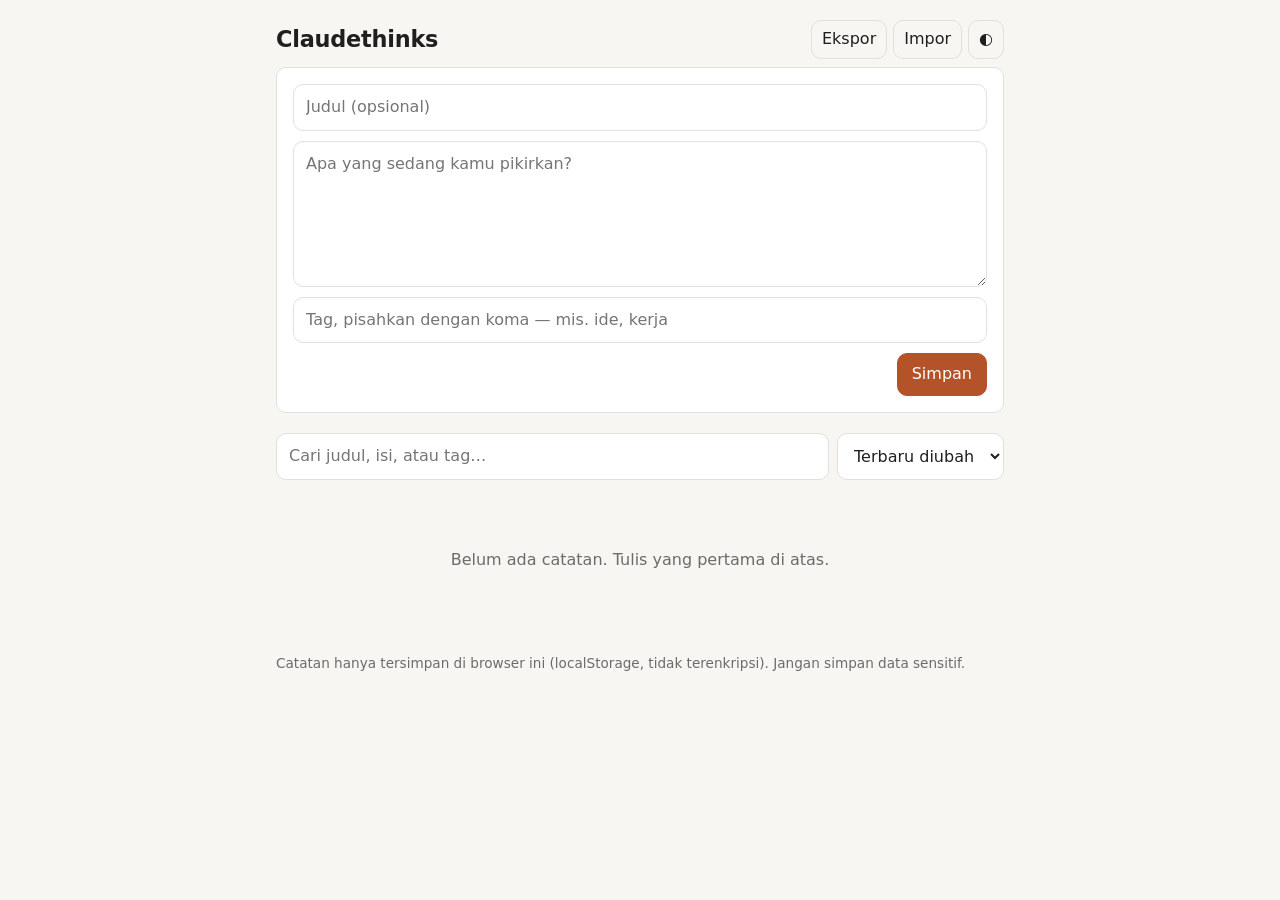
==== index.html @ 0cf08403 "Add Claudethinks notes web app Static HTML/CSS/JS journal: create, edit, delete notes with tags, sea" ====
<!doctype html>
<html lang="id">
<head>
  <meta charset="utf-8">
  <meta name="viewport" content="width=device-width, initial-scale=1">
  <title>Claudethinks</title>
  <meta name="description" content="Jurnal pikiran sederhana: tulis, beri tag, dan cari catatan. Data tersimpan di browser.">
  <link rel="stylesheet" href="style.css">
</head>
<body>
  <header class="topbar">
    <h1>Claudethinks</h1>
    <div class="topbar-actions">
      <button id="btn-export" class="ghost" title="Unduh semua catatan sebagai JSON">Ekspor</button>
      <label class="ghost button" title="Muat catatan dari file JSON">
        Impor<input id="input-import" type="file" accept="application/json" hidden>
      </label>
      <button id="btn-theme" class="ghost" title="Ganti tema" aria-label="Ganti tema">◐</button>
    </div>
  </header>

  <main class="layout">
    <section class="composer" aria-label="Tulis catatan">
      <form id="note-form">
        <input id="note-title" type="text" placeholder="Judul (opsional)" maxlength="120">
        <textarea id="note-body" rows="5" placeholder="Apa yang sedang kamu pikirkan?" required></textarea>
        <input id="note-tags" type="text" placeholder="Tag, pisahkan dengan koma — mis. ide, kerja">
        <div class="form-actions">
          <span id="form-mode" class="muted"></span>
          <button type="button" id="btn-cancel" class="ghost" hidden>Batal</button>
          <button type="submit" id="btn-save">Simpan</button>
        </div>
      </form>
    </section>

    <section class="browser" aria-label="Daftar catatan">
      <div class="filters">
        <input id="search" type="search" placeholder="Cari judul, isi, atau tag…" aria-label="Cari catatan">
        <select id="sort" aria-label="Urutkan">
          <option value="updated-desc">Terbaru diubah</option>
          <option value="created-desc">Terbaru dibuat</option>
          <option value="created-asc">Terlama dibuat</option>
          <option value="title-asc">Judul A–Z</option>
        </select>
      </div>
      <div id="tag-bar" class="tag-bar"></div>
      <p id="count" class="muted"></p>
      <ul id="note-list" class="note-list"></ul>
      <p id="empty" class="empty" hidden>Belum ada catatan. Tulis yang pertama di atas.</p>
    </section>
  </main>

  <footer class="foot muted">
    Catatan hanya tersimpan di browser ini (localStorage, tidak terenkripsi). Jangan simpan data sensitif.
  </footer>

  <script src="app.js"></script>
</body>
</html>
---- style.css ----
:root {
  --bg: #f7f6f3;
  --surface: #ffffff;
  --text: #1f1f1f;
  --muted: #6b6b6b;
  --border: #e2e0da;
  --accent: #b4532a;
  --accent-text: #ffffff;
  --tag-bg: #f1e7e1;
  --tag-text: #7a3419;
  --danger: #b3261e;
  --radius: 10px;
  color-scheme: light;
}

@media (prefers-color-scheme: dark) {
  :root:not([data-theme="light"]) {
    --bg: #161615;
    --surface: #202020;
    --text: #ecebe8;
    --muted: #a09e99;
    --border: #34332f;
    --accent: #e0875f;
    --accent-text: #1a0d06;
    --tag-bg: #3a2a22;
    --tag-text: #f2c3ab;
    --danger: #f28b82;
    color-scheme: dark;
  }
}

:root[data-theme="dark"] {
  --bg: #161615;
  --surface: #202020;
  --text: #ecebe8;
  --muted: #a09e99;
  --border: #34332f;
  --accent: #e0875f;
  --accent-text: #1a0d06;
  --tag-bg: #3a2a22;
  --tag-text: #f2c3ab;
  --danger: #f28b82;
  color-scheme: dark;
}

* { box-sizing: border-box; }
[hidden] { display: none !important; }

body {
  margin: 0;
  background: var(--bg);
  color: var(--text);
  font: 16px/1.55 system-ui, -apple-system, "Segoe UI", Roboto, sans-serif;
}

.topbar {
  display: flex;
  align-items: center;
  justify-content: space-between;
  gap: 12px;
  max-width: 760px;
  margin: 0 auto;
  padding: 20px 16px 8px;
}

.topbar h1 { margin: 0; font-size: 1.4rem; letter-spacing: -0.01em; min-width: 0; }
.topbar-actions { display: flex; gap: 6px; flex-shrink: 0; }
.topbar-actions button, .topbar-actions .button { padding: 6px 10px; }

.layout {
  max-width: 760px;
  margin: 0 auto;
  padding: 0 16px 24px;
  display: grid;
  gap: 20px;
}

input, textarea, select, button, .button {
  font: inherit;
  color: inherit;
}

input[type="text"], input[type="search"], textarea, select {
  width: 100%;
  padding: 10px 12px;
  background: var(--surface);
  border: 1px solid var(--border);
  border-radius: var(--radius);
}

textarea { resize: vertical; min-height: 110px; }

input:focus, textarea:focus, select:focus, button:focus-visible, .button:focus-within {
  outline: 2px solid var(--accent);
  outline-offset: 1px;
}

button, .button {
  display: inline-flex;
  align-items: center;
  justify-content: center;
  padding: 8px 14px;
  border: 1px solid var(--accent);
  border-radius: var(--radius);
  background: var(--accent);
  color: var(--accent-text);
  cursor: pointer;
}

button.ghost, .button.ghost {
  background: transparent;
  color: var(--text);
  border-color: var(--border);
}

button.danger { color: var(--danger); }

.composer form {
  display: grid;
  gap: 10px;
  padding: 16px;
  background: var(--surface);
  border: 1px solid var(--border);
  border-radius: var(--radius);
}

.form-actions { display: flex; align-items: center; gap: 8px; }
.form-actions .muted { margin-right: auto; font-size: 0.9rem; }

.filters { display: grid; grid-template-columns: 1fr auto; gap: 8px; }
.filters select { width: auto; }

.tag-bar { display: flex; flex-wrap: wrap; gap: 6px; margin-top: 10px; }

.tag {
  padding: 2px 10px;
  border: 1px solid transparent;
  border-radius: 999px;
  background: var(--tag-bg);
  color: var(--tag-text);
  font-size: 0.85rem;
}

.tag-bar .tag { cursor: pointer; }
.tag-bar .tag.active { border-color: var(--accent); font-weight: 600; }

.note-list { list-style: none; margin: 8px 0 0; padding: 0; display: grid; gap: 12px; }

.note {
  padding: 14px 16px;
  background: var(--surface);
  border: 1px solid var(--border);
  border-radius: var(--radius);
}

.note h2 { margin: 0 0 4px; font-size: 1.05rem; }
.note-body { margin: 0; white-space: pre-wrap; overflow-wrap: anywhere; }
.note-meta { display: flex; flex-wrap: wrap; align-items: center; gap: 6px; margin-top: 10px; }
.note-meta time { margin-right: auto; }
.note-meta button { padding: 4px 10px; font-size: 0.85rem; }

.muted { color: var(--muted); }
.empty { text-align: center; color: var(--muted); padding: 32px 0; }
#count { margin: 10px 0 0; font-size: 0.9rem; }
mark { background: var(--tag-bg); color: inherit; border-radius: 3px; }

.foot {
  max-width: 760px;
  margin: 0 auto;
  padding: 8px 16px 32px;
  font-size: 0.85rem;
}

@media (max-width: 480px) {
  .filters { grid-template-columns: 1fr; }
  .filters select { width: 100%; }
}
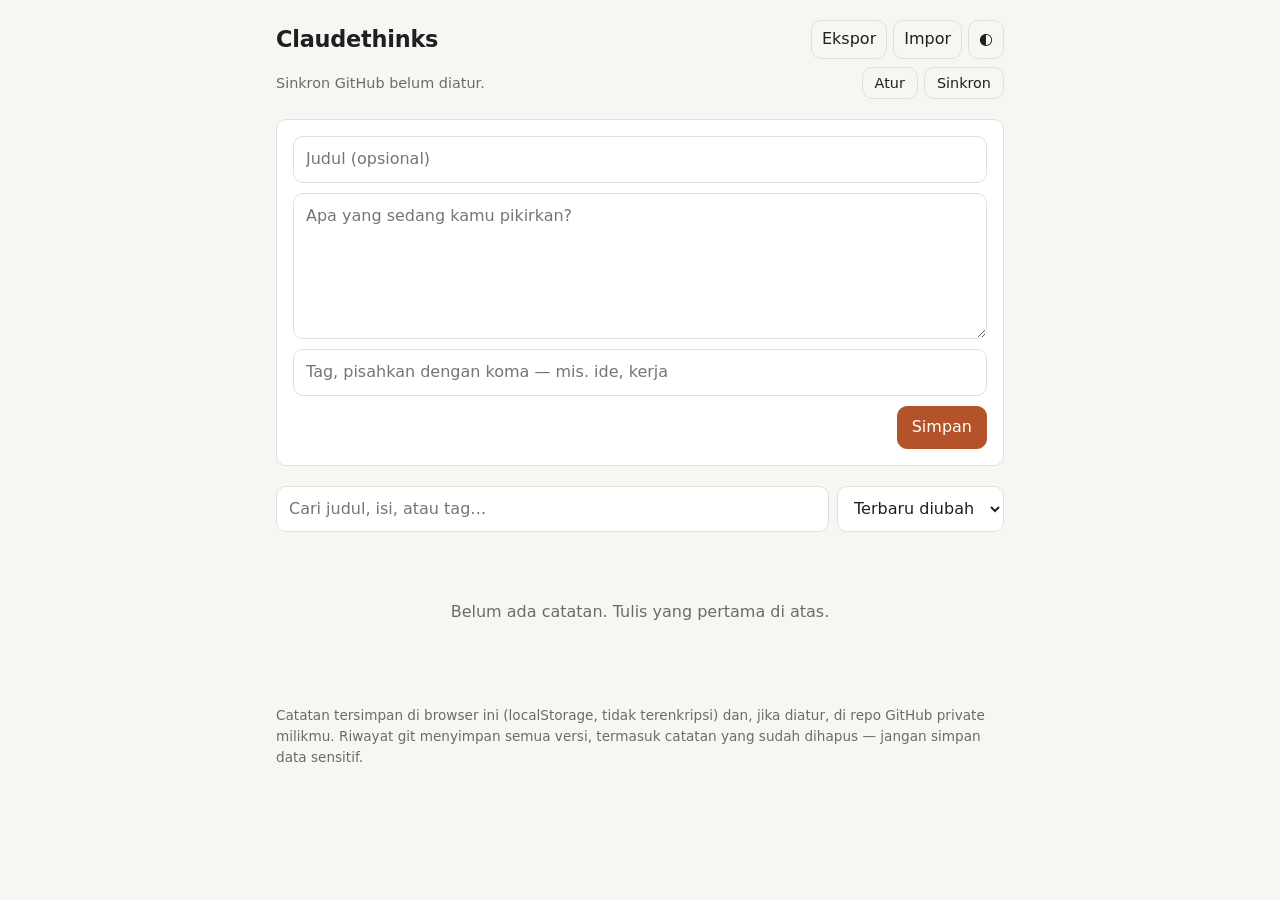
==== commit d82aeb8d: "Add manual sync to a private GitHub repo Notes can be pulled, merged by id (newest wins, deletions k" ====
--- a/index.html
+++ b/index.html
@@ -20,6 +20,14 @@
   </header>
 
   <main class="layout">
+    <section class="sync-bar" aria-label="Sinkron GitHub">
+      <span id="sync-status" class="muted" role="status">Sinkron GitHub belum diatur.</span>
+      <div class="sync-actions">
+        <button type="button" id="btn-sync-settings" class="ghost">Atur</button>
+        <button type="button" id="btn-sync" class="ghost">Sinkron</button>
+      </div>
+    </section>
+
     <section class="composer" aria-label="Tulis catatan">
       <form id="note-form">
         <input id="note-title" type="text" placeholder="Judul (opsional)" maxlength="120">
@@ -50,10 +58,38 @@
     </section>
   </main>
 
+  <dialog id="sync-dialog" aria-labelledby="sync-title">
+    <form id="sync-form" method="dialog">
+      <h2 id="sync-title">Sinkron ke GitHub</h2>
+      <p class="muted small">
+        Catatan disimpan sebagai file JSON di repo <strong>private</strong> milikmu. Gunakan
+        fine-grained token yang hanya punya akses ke repo itu, dengan permission
+        <em>Contents: Read and write</em>.
+      </p>
+      <label>Pemilik repo<input id="sync-owner" type="text" required autocomplete="off" spellcheck="false" placeholder="mis. learningusingAI"></label>
+      <label>Nama repo (private)<input id="sync-repo" type="text" required autocomplete="off" spellcheck="false" placeholder="mis. claudethinks-data"></label>
+      <label>Path file<input id="sync-path" type="text" required autocomplete="off" spellcheck="false" value="notes.json"></label>
+      <label>Branch <span class="muted">(kosongkan = branch default)</span><input id="sync-branch" type="text" autocomplete="off" spellcheck="false"></label>
+      <label>Token<input id="sync-token" type="password" autocomplete="off" spellcheck="false" placeholder="github_pat_…"></label>
+      <label class="check"><input id="sync-remember" type="checkbox"> Ingat token di perangkat ini</label>
+      <p class="muted small">
+        Tanpa centang, token hilang saat tab ditutup. Dengan centang, token tersimpan tanpa enkripsi di browser ini —
+        jangan centang di perangkat bersama.
+      </p>
+      <div class="form-actions">
+        <button type="button" id="btn-sync-forget" class="ghost danger" title="Hapus pengaturan sinkron dan token dari perangkat ini">Lupakan</button>
+        <button type="button" id="btn-sync-close" class="ghost">Tutup</button>
+        <button type="submit" id="btn-sync-save">Simpan</button>
+      </div>
+    </form>
+  </dialog>
+
   <footer class="foot muted">
-    Catatan hanya tersimpan di browser ini (localStorage, tidak terenkripsi). Jangan simpan data sensitif.
+    Catatan tersimpan di browser ini (localStorage, tidak terenkripsi) dan, jika diatur, di repo GitHub private milikmu.
+    Riwayat git menyimpan semua versi, termasuk catatan yang sudah dihapus — jangan simpan data sensitif.
   </footer>
 
+  <script src="sync.js"></script>
   <script src="app.js"></script>
 </body>
 </html>
--- a/style.css
+++ b/style.css
@@ -80,7 +80,7 @@
   color: inherit;
 }
 
-input[type="text"], input[type="search"], textarea, select {
+input[type="text"], input[type="search"], input[type="password"], textarea, select {
   width: 100%;
   padding: 10px 12px;
   background: var(--surface);
@@ -175,3 +175,33 @@
   .filters { grid-template-columns: 1fr; }
   .filters select { width: 100%; }
 }
+
+.sync-bar {
+  display: flex;
+  flex-wrap: wrap;
+  align-items: center;
+  justify-content: space-between;
+  gap: 8px;
+  font-size: 0.9rem;
+}
+.sync-bar .muted { min-width: 0; overflow-wrap: anywhere; }
+.sync-bar.error #sync-status { color: var(--danger); }
+.sync-actions { display: flex; gap: 6px; }
+.sync-actions button { padding: 4px 12px; font-size: 0.9rem; }
+
+dialog {
+  width: min(460px, calc(100vw - 32px));
+  padding: 0;
+  border: 1px solid var(--border);
+  border-radius: var(--radius);
+  background: var(--surface);
+  color: var(--text);
+}
+dialog::backdrop { background: rgb(0 0 0 / 0.45); }
+dialog form { display: grid; gap: 10px; padding: 18px; }
+dialog h2 { margin: 0; font-size: 1.15rem; }
+dialog label { display: grid; gap: 4px; font-size: 0.9rem; }
+dialog label.check { display: flex; align-items: center; gap: 8px; }
+#btn-sync-forget { margin-right: auto; }
+dialog .form-actions { flex-wrap: wrap; }
+.small { margin: 0; font-size: 0.85rem; }
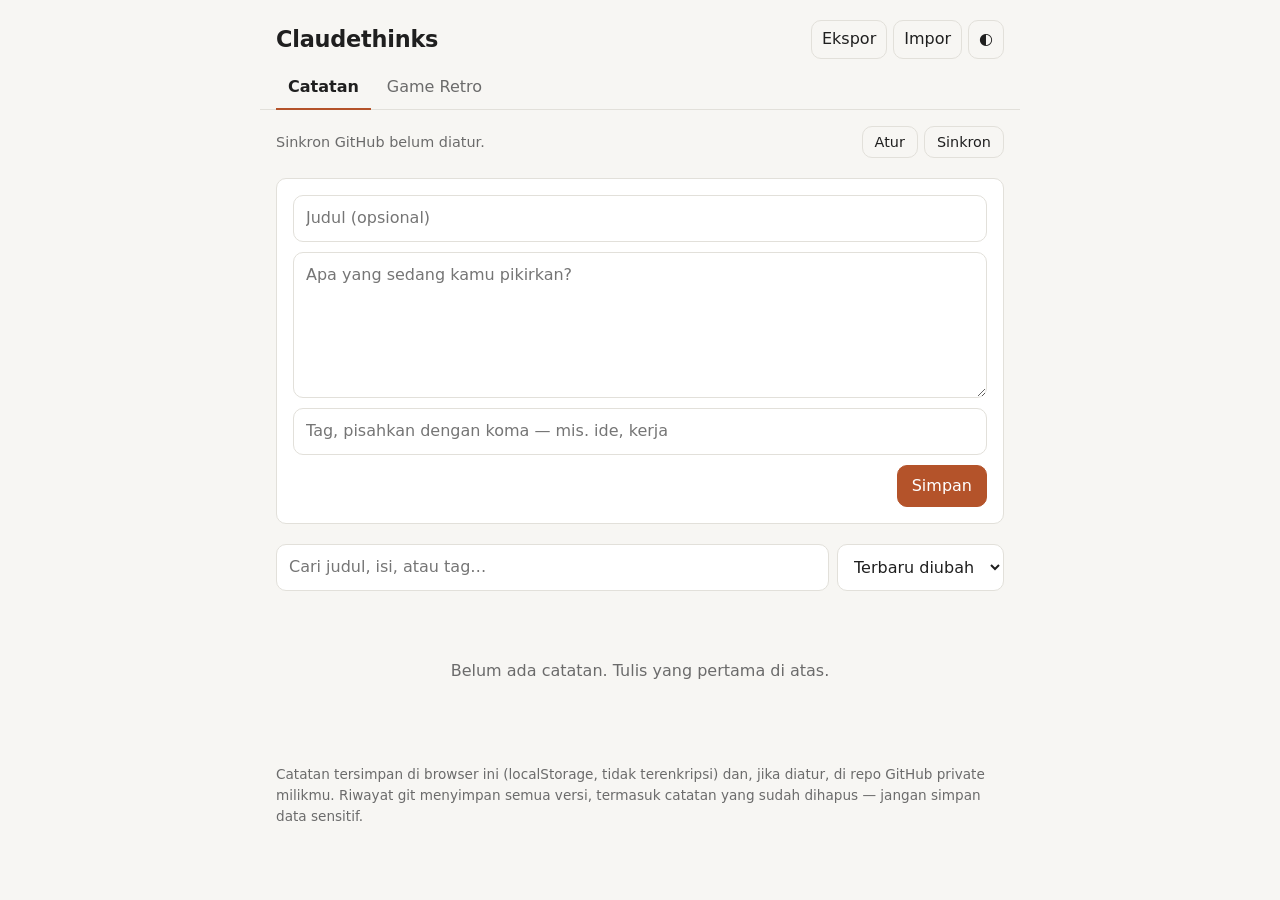
==== commit 2066bee2: "Add Game Retro tab with snake, breakout, and falling blocks New games.html page reached through a Ca" ====
--- a/index.html
+++ b/index.html
@@ -18,6 +18,11 @@
       <button id="btn-theme" class="ghost" title="Ganti tema" aria-label="Ganti tema">◐</button>
     </div>
   </header>
+
+  <nav class="tabs" aria-label="Halaman">
+    <a href="./" aria-current="page">Catatan</a>
+    <a href="games.html">Game Retro</a>
+  </nav>
 
   <main class="layout">
     <section class="sync-bar" aria-label="Sinkron GitHub">
@@ -89,6 +94,7 @@
     Riwayat git menyimpan semua versi, termasuk catatan yang sudah dihapus — jangan simpan data sensitif.
   </footer>
 
+  <script src="theme.js"></script>
   <script src="sync.js"></script>
   <script src="app.js"></script>
 </body>
--- a/style.css
+++ b/style.css
@@ -205,3 +205,88 @@
 #btn-sync-forget { margin-right: auto; }
 dialog .form-actions { flex-wrap: wrap; }
 .small { margin: 0; font-size: 0.85rem; }
+
+/* --- Page tabs ---------------------------------------------------------- */
+
+.tabs {
+  display: flex;
+  gap: 4px;
+  max-width: 760px;
+  margin: 0 auto 16px;
+  padding: 0 16px;
+  border-bottom: 1px solid var(--border);
+}
+.tabs a {
+  padding: 8px 12px;
+  color: var(--muted);
+  text-decoration: none;
+  border-bottom: 2px solid transparent;
+  margin-bottom: -1px;
+}
+.tabs a:hover { color: var(--text); }
+.tabs a[aria-current="page"] { color: var(--text); font-weight: 600; border-bottom-color: var(--accent); }
+.tabs a:focus-visible { outline: 2px solid var(--accent); outline-offset: -2px; }
+
+/* --- Retro games -------------------------------------------------------- */
+
+.games { justify-items: center; gap: 14px; }
+.game-picker, .game-actions { display: flex; flex-wrap: wrap; justify-content: center; gap: 6px; }
+.game-picker button[aria-pressed="true"] { border-color: var(--accent); color: var(--accent); font-weight: 600; }
+
+.hud {
+  display: flex;
+  flex-wrap: wrap;
+  justify-content: center;
+  gap: 6px 16px;
+  font-family: ui-monospace, "Courier New", monospace;
+  font-size: 0.95rem;
+}
+
+.screen {
+  width: min(100%, 360px);
+  padding: 10px;
+  background: #1b1f24;
+  border-radius: 14px;
+  box-shadow: inset 0 0 0 2px #2d333b, 0 6px 18px rgb(0 0 0 / 0.25);
+}
+.screen canvas {
+  display: block;
+  width: 100%;
+  height: auto;
+  aspect-ratio: 3 / 4;
+  image-rendering: pixelated;
+  border-radius: 4px;
+  touch-action: none;
+  cursor: pointer;
+}
+
+.pad {
+  display: none;
+  grid-template-columns: repeat(3, 56px) 24px 72px;
+  grid-template-rows: 52px 52px;
+  grid-template-areas:
+    ".    up   .     . act"
+    "left down right . act";
+  gap: 6px;
+  touch-action: manipulation;
+  user-select: none;
+  -webkit-user-select: none;
+}
+.pad button { padding: 0; font-size: 1.2rem; background: var(--surface); color: var(--text); border-color: var(--border); }
+.pad button:active { background: var(--tag-bg); }
+.pad [data-act="up"] { grid-area: up; }
+.pad [data-act="left"] { grid-area: left; }
+.pad [data-act="down"] { grid-area: down; }
+.pad [data-act="right"] { grid-area: right; }
+.pad .pad-act { grid-area: act; border-radius: 50%; width: 72px; height: 72px; align-self: center; background: var(--accent); color: var(--accent-text); border-color: var(--accent); }
+
+@media (pointer: coarse) {
+  .pad { display: grid; }
+  /* Shrink the screen so the canvas and the touch pad fit on one phone screen. */
+  .screen { width: clamp(200px, calc((100dvh - 450px) * 0.75 + 20px), min(100%, 360px)); }
+  .games { gap: 10px; }
+}
+
+.help { max-width: 360px; text-align: center; }
+.screen canvas:focus { outline: none; }
+.screen:focus-within { box-shadow: inset 0 0 0 2px var(--accent), 0 6px 18px rgb(0 0 0 / 0.25); }
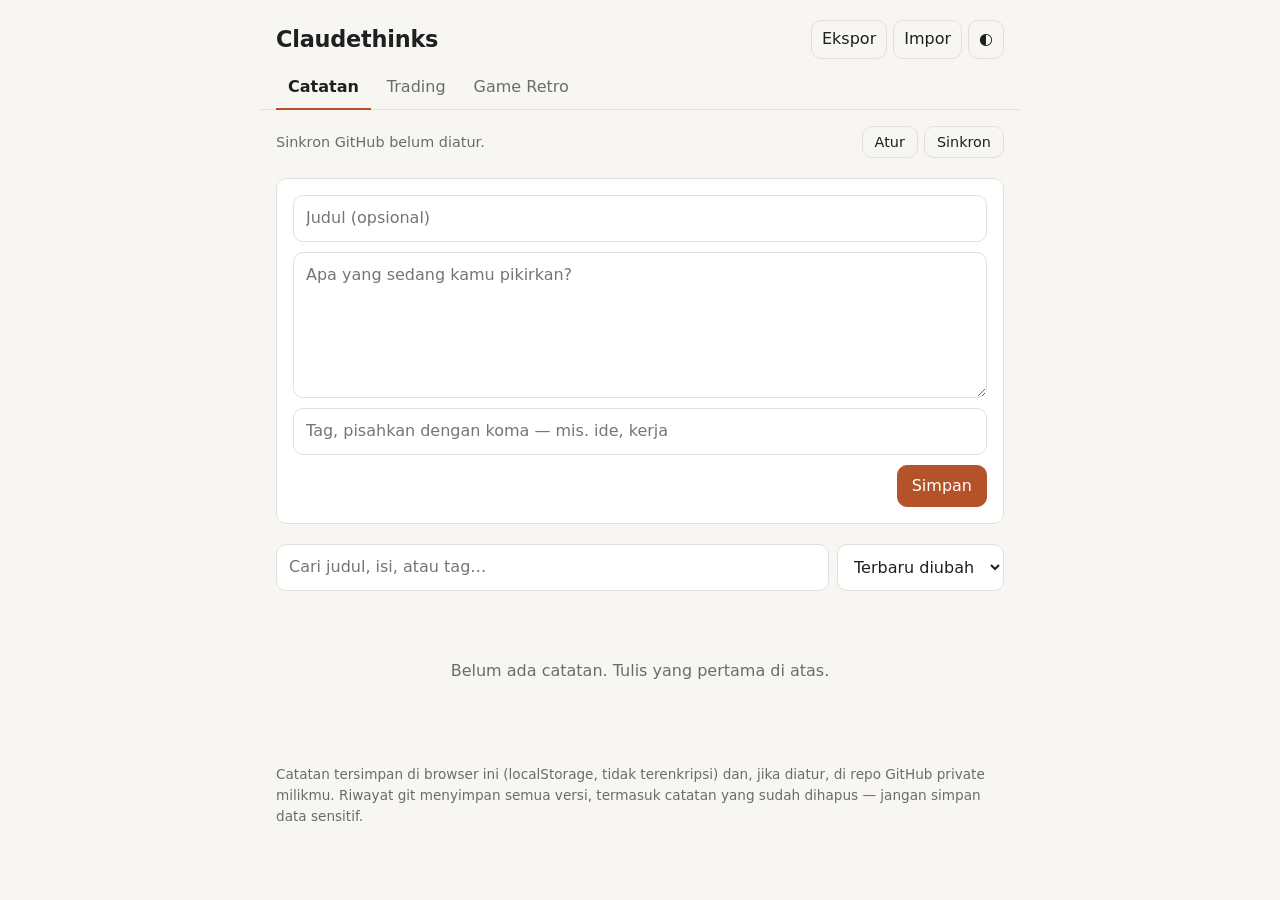
==== commit d09c63b9: "Add Trading tab: market posture, VCP analysis, sizing, gate, journal Adapts no-API workflows from tr" ====
--- a/index.html
+++ b/index.html
@@ -21,6 +21,7 @@
 
   <nav class="tabs" aria-label="Halaman">
     <a href="./" aria-current="page">Catatan</a>
+    <a href="trading.html">Trading</a>
     <a href="games.html">Game Retro</a>
   </nav>
 
--- a/style.css
+++ b/style.css
@@ -9,6 +9,18 @@
   --tag-bg: #f1e7e1;
   --tag-text: #7a3419;
   --danger: #b3261e;
+  --up: #1f7a4d;
+  --down: #c0392b;
+  --good-bg: #e3f2e9;
+  --good-text: #17603b;
+  --warn-bg: #fbefd5;
+  --warn-text: #7a4e00;
+  --bad-bg: #fbe3e1;
+  --bad-text: #9c2219;
+  --ma50: #2f6fd1;
+  --ma150: #8a5cc7;
+  --ma200: #c98a1b;
+  --grid-vol: rgb(107 107 107 / 0.28);
   --radius: 10px;
   color-scheme: light;
 }
@@ -25,6 +37,18 @@
     --tag-bg: #3a2a22;
     --tag-text: #f2c3ab;
     --danger: #f28b82;
+    --up: #4cc38a;
+    --down: #f2776b;
+    --good-bg: #173326;
+    --good-text: #8fe0b4;
+    --warn-bg: #3a2e14;
+    --warn-text: #f3cf7a;
+    --bad-bg: #3d1c19;
+    --bad-text: #f6a59c;
+    --ma50: #6fa3f2;
+    --ma150: #b897ec;
+    --ma200: #e8b04f;
+    --grid-vol: rgb(160 158 153 / 0.25);
     color-scheme: dark;
   }
 }
@@ -40,6 +64,18 @@
   --tag-bg: #3a2a22;
   --tag-text: #f2c3ab;
   --danger: #f28b82;
+  --up: #4cc38a;
+  --down: #f2776b;
+  --good-bg: #173326;
+  --good-text: #8fe0b4;
+  --warn-bg: #3a2e14;
+  --warn-text: #f3cf7a;
+  --bad-bg: #3d1c19;
+  --bad-text: #f6a59c;
+  --ma50: #6fa3f2;
+  --ma150: #b897ec;
+  --ma200: #e8b04f;
+  --grid-vol: rgb(160 158 153 / 0.25);
   color-scheme: dark;
 }
 
@@ -290,3 +326,108 @@
 .help { max-width: 360px; text-align: center; }
 .screen canvas:focus { outline: none; }
 .screen:focus-within { box-shadow: inset 0 0 0 2px var(--accent), 0 6px 18px rgb(0 0 0 / 0.25); }
+
+/* --- Trading assistant -------------------------------------------------- */
+
+.trading { gap: 16px; }
+.trading h2 { margin: 0 0 4px; font-size: 1.15rem; }
+.trading h3 { margin: 12px 0 6px; font-size: 0.98rem; }
+.trading a { color: var(--accent); }
+.notice { margin: 0; padding: 10px 12px; border-left: 3px solid var(--accent); background: var(--surface); border-radius: 0 var(--radius) var(--radius) 0; }
+
+.subtabs { display: flex; flex-wrap: wrap; gap: 6px; }
+.subtabs button { background: transparent; color: var(--text); border-color: var(--border); padding: 6px 12px; font-size: 0.92rem; }
+.subtabs button[aria-selected="true"] { background: var(--accent); color: var(--accent-text); border-color: var(--accent); }
+
+.panel { display: grid; gap: 12px; min-width: 0; }
+.panel > p { margin: 0; }
+
+.card {
+  padding: 16px;
+  background: var(--surface);
+  border: 1px solid var(--border);
+  border-radius: var(--radius);
+  min-width: 0;
+}
+details.card summary { cursor: pointer; font-weight: 600; }
+details.card ul { margin: 8px 0 0; padding-left: 20px; }
+
+.grid-form { display: grid; grid-template-columns: repeat(2, minmax(0, 1fr)); gap: 12px; }
+.grid-form label { display: grid; gap: 4px; font-size: 0.9rem; align-content: start; }
+.grid-form label.check { display: flex; align-items: center; gap: 8px; }
+.grid-form input[type="number"], .grid-form input[type="date"], .grid-form input[type="file"] {
+  width: 100%;
+  padding: 9px 12px;
+  background: var(--surface);
+  border: 1px solid var(--border);
+  border-radius: var(--radius);
+  color: inherit;
+  font: inherit;
+}
+.grid-form input[type="file"] { padding: 7px 8px; font-size: 0.85rem; }
+.grid-form textarea { min-height: 70px; }
+.span-all { grid-column: 1 / -1; }
+.hint { color: var(--muted); font-size: 0.8rem; }
+.grid-form .form-actions { justify-content: flex-end; flex-wrap: wrap; }
+.grid-form .form-actions > .muted:first-child { margin-right: auto; }
+
+.result { display: grid; gap: 8px; }
+.result p { margin: 0; }
+.result-head { display: flex; flex-wrap: wrap; align-items: center; justify-content: space-between; gap: 8px; }
+.big { font-size: 1.5rem; font-weight: 700; font-variant-numeric: tabular-nums; }
+
+.badge { display: inline-block; padding: 2px 10px; border-radius: 999px; font-size: 0.85rem; font-weight: 600; }
+.badge-good { background: var(--good-bg); color: var(--good-text); }
+.badge-warn { background: var(--warn-bg); color: var(--warn-text); }
+.badge-bad { background: var(--bad-bg); color: var(--bad-text); }
+.badge-neutral { background: var(--tag-bg); color: var(--tag-text); }
+
+table.mini { width: 100%; border-collapse: collapse; font-size: 0.88rem; font-variant-numeric: tabular-nums; }
+table.mini th, table.mini td { text-align: left; padding: 4px 6px; border-bottom: 1px solid var(--border); }
+table.mini th { color: var(--muted); font-weight: 500; }
+
+.cols { display: grid; grid-template-columns: repeat(2, minmax(0, 1fr)); gap: 16px; }
+.checks { list-style: none; margin: 0; padding: 0; display: grid; gap: 2px; }
+.checks .ok { color: var(--good-text); }
+.checks .no { color: var(--bad-text); }
+.checks .na { color: var(--muted); }
+.kv { display: grid; grid-template-columns: auto 1fr; gap: 4px 12px; margin: 0; font-variant-numeric: tabular-nums; }
+.kv dt { color: var(--muted); }
+.kv dd { margin: 0; text-align: right; }
+.warn-list { margin: 0; padding-left: 20px; color: var(--warn-text); }
+.error { margin: 0; color: var(--danger); }
+
+.chart-card { padding: 8px; }
+.chart-card canvas { display: block; width: 100%; }
+.legend { display: flex; flex-wrap: wrap; gap: 4px 14px; padding: 6px 4px 0; color: var(--muted); }
+.legend span { display: inline-flex; align-items: center; gap: 6px; }
+.sw { display: inline-block; width: 14px; height: 3px; border-radius: 2px; }
+.sw-ma50 { background: var(--ma50); }
+.sw-ma150 { background: var(--ma150); }
+.sw-ma200 { background: var(--ma200); }
+.sw-pivot { background: var(--accent); }
+.sw-stop { background: var(--danger); }
+
+.stats { display: grid; grid-template-columns: repeat(auto-fit, minmax(120px, 1fr)); gap: 8px; }
+.stat { display: grid; gap: 2px; padding: 10px 12px; background: var(--surface); border: 1px solid var(--border); border-radius: var(--radius); }
+.stat b { font-size: 1.1rem; font-variant-numeric: tabular-nums; }
+
+.trading .filters { grid-template-columns: auto 1fr; align-items: center; }
+.row-actions { display: flex; gap: 6px; justify-content: flex-end; }
+.row-actions button, .row-actions .button { padding: 4px 10px; font-size: 0.85rem; }
+.table-wrap { overflow-x: auto; border: 1px solid var(--border); border-radius: var(--radius); background: var(--surface); }
+.table-wrap:has(table:empty) { display: none; }
+table.trades { width: 100%; border-collapse: collapse; font-size: 0.9rem; }
+table.trades th, table.trades td { padding: 8px 10px; border-bottom: 1px solid var(--border); text-align: left; vertical-align: top; }
+table.trades tbody tr:last-child td { border-bottom: 0; }
+table.trades th { color: var(--muted); font-weight: 500; font-size: 0.85rem; }
+table.trades .num { text-align: right; font-variant-numeric: tabular-nums; white-space: nowrap; }
+table.trades .pos { color: var(--up); }
+table.trades .neg { color: var(--down); }
+.note-text { display: inline-block; max-width: 28ch; white-space: pre-wrap; overflow-wrap: anywhere; }
+
+@media (max-width: 600px) {
+  .grid-form, .cols { grid-template-columns: 1fr; }
+  .trading .filters { grid-template-columns: 1fr; }
+  .trading .filters .row-actions { justify-content: flex-start; }
+}
